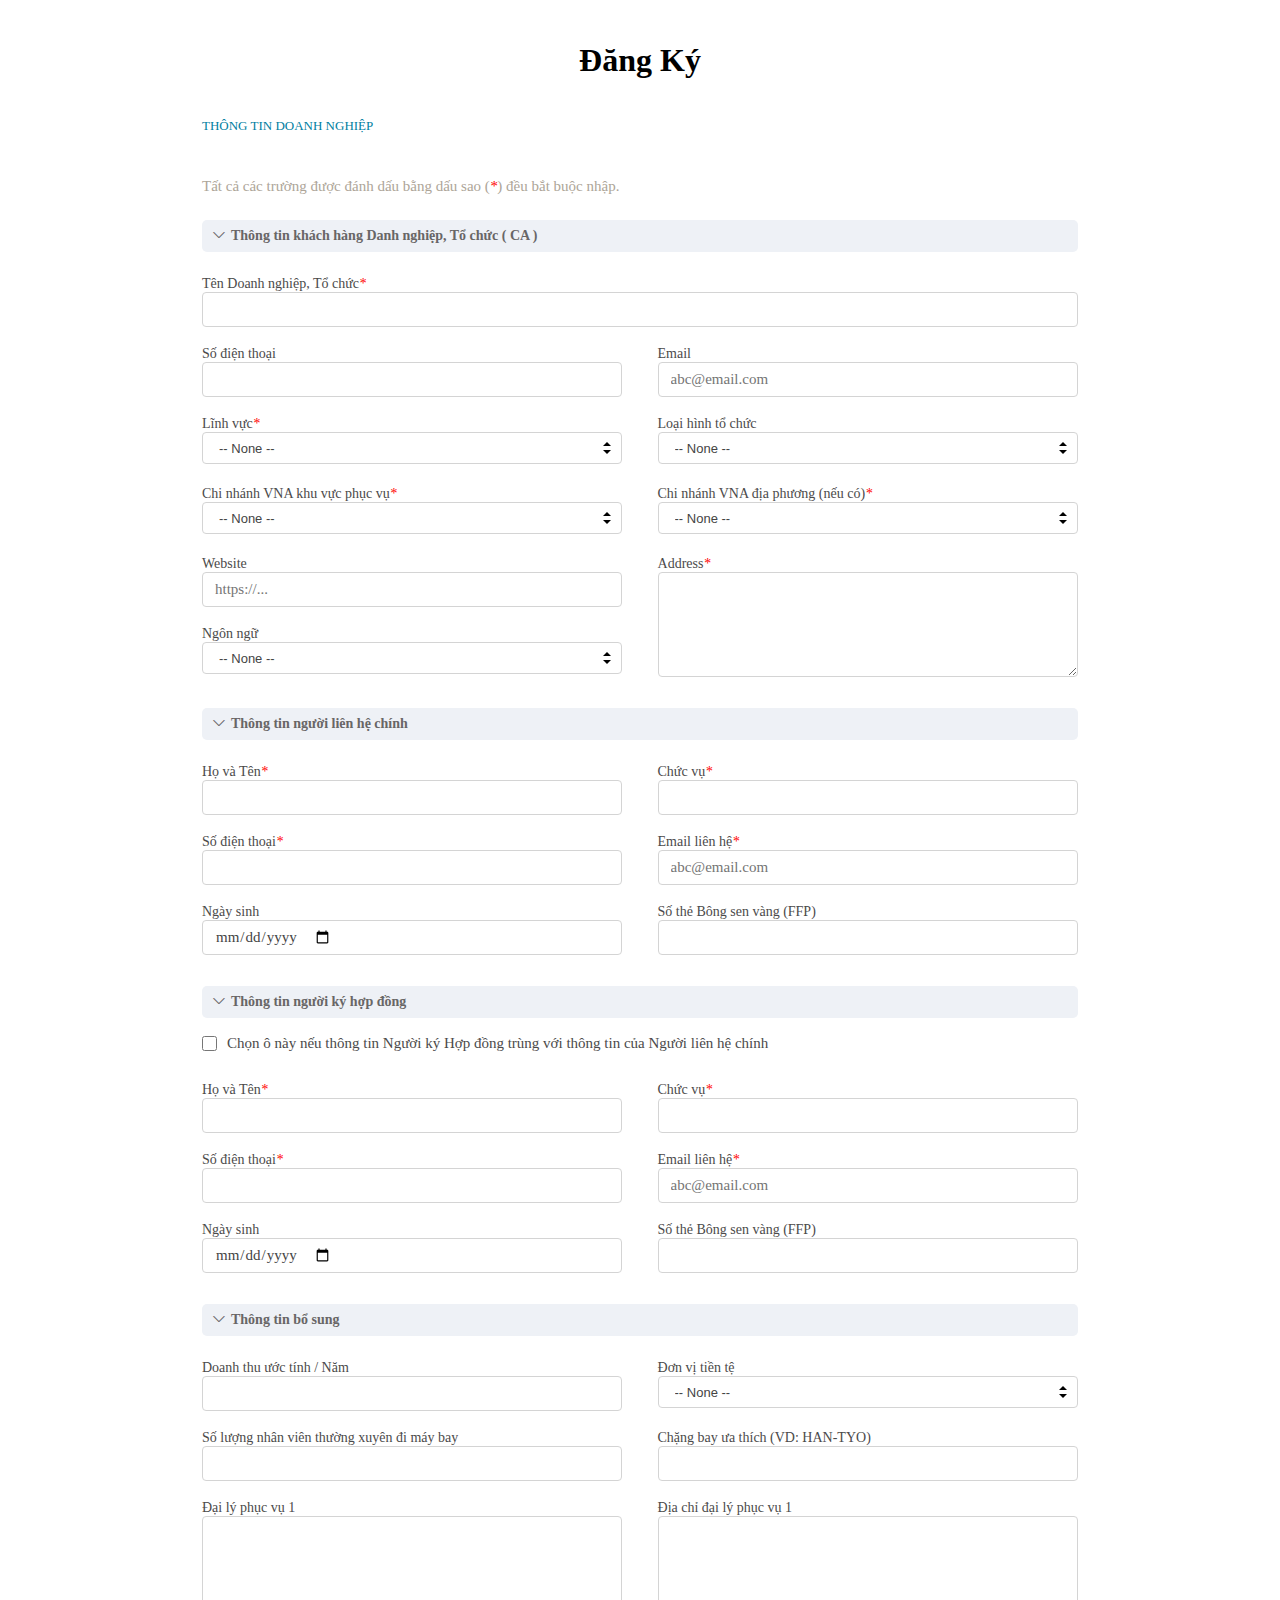
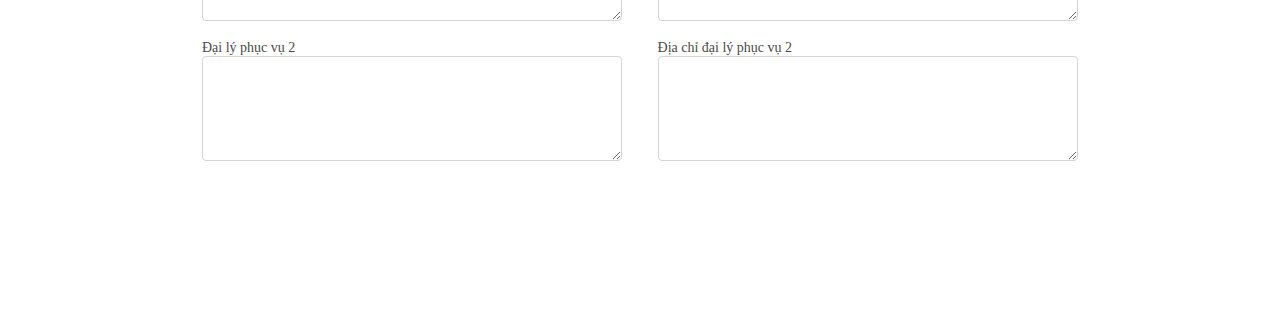
==== index.html @ 065cbe9c "dangky" ====
<!DOCTYPE html>
<html lang="en">
    <head>
        <meta charset="UTF-8">
        <meta http-equiv="X-UA-Compatible" content="IE=edge">
        <meta name="viewport" content="width=device-width, initial-scale=1.0">
        <link rel="stylesheet" href="https://cdn.jsdelivr.net/npm/bootstrap-icons@1.7.0/font/bootstrap-icons.css">
        <link rel="stylesheet" href="css/style.css">
        <link href="https://fonts.googleapis.com/css2?family=Poppins:wght@300;400;600;700;800;900&display=swap" rel="stylesheet">
        <title>Document</title>
    </head>
    <body>
        <div class="main">
        <div class="main_center">
            <div class="title">
                <h3>Đăng Ký</h3>
            </div>
            <div class="information">
                <div class="information_top">
                    <h4>THÔNG TIN DOANH NGHIỆP</h4>
                </div>
                <div class="information_bottom">
                    <div class="bottom_title">
                        <p>Tất cả các trường được đánh dấu bằng dấu sao (<i>*</i>) đều bắt buộc nhập.</p>
                    </div>
                    <div class="information_bottom_item">
                        <button id="bottom_item_button_title"><i class="bi bi-chevron-down up"></i>Thông tin khách hàng Danh nghiệp, Tổ chức ( CA )</button>
                        <div id="bottom_item_form">
                            <div class="form_row">
                                <label>Tên Doanh nghiệp, Tổ chức<i>*</i></label>
                                <input type="text" placeholder="">
                            </div>
                            <div class="form_row">
                                <label>Số điện thoại</label>
                                <input type="number" placeholder="">
                            </div>
                            <div class="form_row">
                                <label>Email</label>
                                <input type="email" placeholder="abc@email.com">
                            </div>
                            <div class="form_row">
                                <label>Lĩnh vực<i>*</i></label>
                                <div class="custum-select">
                                    <select>
                                        <option value="">-- None --</option>
                                        <option value="">Canada</option>
                                        <option value="">USA</option>
                                        <option value="">USA</option>
                                        <option value="">USA</option>
                                        <option value="">USA</option>
                                        <option value="">USA</option>
                                        <option value="">USA</option>
                                        <option value="">USA</option>
                                        <option value="">USA</option>
                                        <option value="">USA</option>
                                        <option value="">USA</option>
                                        <option value="">USA</option>
                                        <option value="">USA</option>
                                        <option value="">USA</option>
                                        <option value="">USA</option>
                                        <option value="">USA</option>
                                    </select>
                                    <span class="custum-arrow"></span>
                                </div>
                            </div>
                            <div class="form_row">
                                <label>Loại hình tổ chức</label>
                                <div class="custum-select">
                                    <select>
                                        <option value="">-- None --</option>
                                        <option value="">State budget</option>
                                        <option value="">Vietnam Enterprise</option>
                                        <option value="">Foreign Enterprise</option>
                                        <option value="">Other</option>
                                       
                                    </select>
                                    <span class="custum-arrow"></span>
                                </div>
                            </div>
                            <div class="form_row">
                                <label>Chi nhánh VNA khu vực phục vụ<i>*</i></label>
                                <div class="custum-select">
                                    <select>
                                        <option value="">-- None --</option>
                                        <option value="">Canada</option>
                                        <option value="">USA</option>
                                        <option value="">USA</option>
                                        <option value="">USA</option>
                                        <option value="">USA</option>
                                        <option value="">USA</option>
                                        <option value="">USA</option>
                                        <option value="">USA</option>
                                        <option value="">USA</option>
                                        <option value="">USA</option>
                                        <option value="">USA</option>
                                        <option value="">USA</option>
                                        <option value="">USA</option>
                                        <option value="">USA</option>
                                        <option value="">USA</option>
                                        <option value="">USA</option>
                                    </select>
                                    <span class="custum-arrow"></span>
                                </div>
                            </div>
                            <div class="form_row">
                                <label>Chi nhánh VNA địa phương (nếu có)<i>*</i></label>
                                <div class="custum-select">
                                    <select>
                                        <option value="">-- None --</option>
                                        <option value="">Chi nhánh Indonesia</option>
                                        
                                    </select>
                                    <span class="custum-arrow"></span>
                                </div>
                            </div>
                            <div class="form_row">
                                <label>Website</label>
                                <input type="text" placeholder="https://...">
                            </div>
                            <div class="form_row">
                                <label>Address<i>*</i></label>
                                <textarea name="" id="" cols="100" rows="10" placeholder=""></textarea>
                            </div>
                            <div class="form_row">
                                <label>Ngôn ngữ</label>
                                <div class="custum-select">
                                    <select>
                                        <option value="">-- None --</option>
                                        <option value="">Vietnamese</option>
                                        <option value="">English</option>
                                    </select>
                                    <span class="custum-arrow"></span>
                                </div>
                            </div>
                        </div>
                        
                    </div>


                    <div class="information_bottom_item">
                        <button id="bottom_item_button_title1"><i class="bi bi-chevron-down up1"></i>Thông tin người liên hệ chính</button>
                        <div id="bottom_item_form1">
                            <div class="form_row1">
                                <label>Họ và Tên<i>*</i></label>
                                <input type="text" placeholder="">
                            </div>
                            <div class="form_row1">
                                <label>Chức vụ<i>*</i></label>
                                <input type="text" placeholder="">
                            </div>
                            <div class="form_row1">
                                <label>Số điện thoại<i>*</i></label>
                                <input type="number" placeholder="">
                            </div>
                            
                            <div class="form_row1">
                                <label>Email liên hệ<i>*</i></label>
                                <input type="email" placeholder="abc@email.com">
                            </div>
                            <div class="form_row1">
                                <label>Ngày sinh</label>
                                <input type="date" placeholder="">
                            </div>
                            
                            <div class="form_row1">
                                <label>Số thẻ Bông sen vàng (FFP)</label>
                                <input type="number" placeholder="">
                            </div>
                            
                            
                        </div>
                        
                    </div>

                    <div class="information_bottom_item">
                        <button id="bottom_item_button_title2"><i class="bi bi-chevron-down up2"></i>Thông tin người ký hợp đồng</button>
                        <div class="form_row_checkbox">
                            <input type="checkbox" name="" id="checkbox">
                            <label for="checkbox">Chọn ô này nếu thông tin Người ký Hợp đồng trùng với thông tin của Người liên hệ chính</label>
                        </div>
                        <div id="bottom_item_form2">
                           
                            
                            <div class="form_row1">
                                <label>Họ và Tên<i>*</i></label>
                                <input type="text" placeholder="">
                            </div>
                            <div class="form_row1">
                                <label>Chức vụ<i>*</i></label>
                                <input type="text" placeholder="">
                            </div>
                            <div class="form_row1">
                                <label>Số điện thoại<i>*</i></label>
                                <input type="number" placeholder="">
                            </div>
                            
                            <div class="form_row1">
                                <label>Email liên hệ<i>*</i></label>
                                <input type="email" placeholder="abc@email.com">
                            </div>
                            <div class="form_row1">
                                <label>Ngày sinh</label>
                                <input type="date" placeholder="">
                            </div>
                            
                            <div class="form_row1">
                                <label>Số thẻ Bông sen vàng (FFP)</label>
                                <input type="number" placeholder="">
                            </div>
                            
                            
                        </div>
                        
                    </div>


                    <div class="information_bottom_item">
                        <button id="bottom_item_button_title3"><i class="bi bi-chevron-down up3"></i>Thông tin bổ sung</button>
                        <div id="bottom_item_form3">
                            <div class="form_row3">
                                <label>Doanh thu ước tính / Năm</label>
                                <input type="text" placeholder="">
                            </div>
                            <div class="form_row3">
                                <label>Đơn vị tiền tệ</label>
                                <div class="custum-select">
                                    <select>
                                        <option value="">-- None --</option>
                                        <option value="">Canada</option>
                                        <option value="">USA<3/option>
                                        <option value="">USA</option>
                                        <option value="">USA</option>
                                        <option value="">USA</option>
                                        <option value="">USA</option>
                                        <option value="">USA</option>
                                        <option value="">USA</option>
                                        <option value="">USA</option>
                                        <option value="">USA</option>
                                        <option value="">USA</option>
                                        <option value="">USA</option>
                                        <option value="">USA</option>
                                        <option value="">USA</option>
                                        <option value="">USA</option>
                                        <option value="">USA</option>
                                    </select>
                                    <span class="custum-arrow"></span>
                                </div>
                            </div>
                            <div class="form_row3">
                                <label>Số lượng nhân viên thường xuyên đi máy bay</label>
                                <input type="text" placeholder="">
                            </div>
                            <div class="form_row3">
                                <label>Chặng bay ưa thích (VD: HAN-TYO)</label>
                                <input type="text" placeholder="">
                            </div>
                            <div class="form_row3">
                                <label>Đại lý phục vụ 1</label>
                                <textarea name="" id="" cols="100" rows="10" placeholder=""></textarea>
                            </div>
                            <div class="form_row3">
                                <label>Địa chỉ đại lý phục vụ 1</label>
                                <textarea name="" id="" cols="100" rows="10" placeholder=""></textarea>
                            </div>
                            <div class="form_row3">
                                <label>Đại lý phục vụ 2</label>
                                <textarea name="" id="" cols="100" rows="10" placeholder=""></textarea>
                            </div>
                            <div class="form_row3">
                                <label>Địa chỉ đại lý phục vụ 2</label>
                                <textarea name="" id="" cols="100" rows="10" placeholder=""></textarea>
                            </div>
                            
                        </div>
                        
                    </div>

                    
                    
                </div>
            </div>
        </div>
        <script src="js.js"></script>
    </body>
</html>
---- css/style.css ----
* {
  padding: 0px;
  margin: 0px;
  box-sizing: border-box;
  scroll-behavior: smooth;
}

.main {
  width: 100%;
  height: auto;
  margin-bottom: 200px;
}
.main_center {
  max-width: 940px;
  height: auto;
  margin: auto;
}
.main_center .title {
  width: 100%;
  height: 80px;
  padding: 16px;
  display: flex;
  justify-content: center;
  align-items: center;
  margin-top: 20px;
}
.main_center .title h3 {
  font-size: 32px;
  font-family: "Courgette", cursive;
}
.main_center .information {
  width: 100%;
  height: auto;
  padding: 16px;
}
.main_center .information_top {
  width: 100%;
  height: 20px;
  line-height: 20px;
  padding: 0px 16px;
}
.main_center .information_top h4 {
  font-size: 13px;
  color: #007ea1;
  font-weight: 400;
}
.main_center .information_bottom .bottom_title {
  width: 100%;
  height: 20px;
  line-height: 20px;
  padding: 0px 16px;
  margin-top: 40px;
}
.main_center .information_bottom .bottom_title p {
  font-size: 15px;
  color: #ada598;
}
.main_center .information_bottom .bottom_title p i {
  color: red;
}

.information_bottom_item {
  max-width: 100%;
  height: auto;
  padding: 24px 16px 0px 16px;
}
.information_bottom_item #bottom_item_button_title,
.information_bottom_item #bottom_item_button_title1,
.information_bottom_item #bottom_item_button_title2,
.information_bottom_item #bottom_item_button_title3 {
  width: 100%;
  height: 32px;
  text-align: left;
  padding: 0px 10px;
  display: flex;
  align-items: center;
  border: none;
  border-radius: 5px;
  font-family: OpenSans-Semibold;
  color: #686666;
  font-size: 14px;
  font-weight: 600;
  background-color: #eef1f6;
  cursor: pointer;
}
.information_bottom_item #bottom_item_button_title i,
.information_bottom_item #bottom_item_button_title1 i,
.information_bottom_item #bottom_item_button_title2 i,
.information_bottom_item #bottom_item_button_title3 i {
  margin-right: 5px;
}
.information_bottom_item .form_row_checkbox {
  width: 100%;
  height: 30px;
  display: flex;
  align-items: center;
  margin-top: 10px;
}
.information_bottom_item .form_row_checkbox #checkbox {
  width: 15px;
  height: 15px;
  float: left;
  margin-right: 10px;
}
.information_bottom_item .form_row_checkbox label {
  font-size: 15px;
  font-family: OpenSans-Regular;
  color: #4b4a4a;
}
.information_bottom_item #bottom_item_form,
.information_bottom_item #bottom_item_form1,
.information_bottom_item #bottom_item_form2,
.information_bottom_item #bottom_item_form3 {
  width: 100%;
  height: auto;
  padding-top: 12px;
  display: flex;
  justify-content: space-between;
  align-items: center;
  flex-wrap: wrap;
}
.information_bottom_item #bottom_item_form .form_row, .information_bottom_item #bottom_item_form .form_row1, .information_bottom_item #bottom_item_form .form_row3,
.information_bottom_item #bottom_item_form1 .form_row,
.information_bottom_item #bottom_item_form1 .form_row1,
.information_bottom_item #bottom_item_form1 .form_row3,
.information_bottom_item #bottom_item_form2 .form_row,
.information_bottom_item #bottom_item_form2 .form_row1,
.information_bottom_item #bottom_item_form2 .form_row3,
.information_bottom_item #bottom_item_form3 .form_row,
.information_bottom_item #bottom_item_form3 .form_row1,
.information_bottom_item #bottom_item_form3 .form_row3 {
  width: 48%;
  height: 70px;
  padding-top: 10px;
}
.information_bottom_item #bottom_item_form .form_row label, .information_bottom_item #bottom_item_form .form_row1 label, .information_bottom_item #bottom_item_form .form_row3 label,
.information_bottom_item #bottom_item_form1 .form_row label,
.information_bottom_item #bottom_item_form1 .form_row1 label,
.information_bottom_item #bottom_item_form1 .form_row3 label,
.information_bottom_item #bottom_item_form2 .form_row label,
.information_bottom_item #bottom_item_form2 .form_row1 label,
.information_bottom_item #bottom_item_form2 .form_row3 label,
.information_bottom_item #bottom_item_form3 .form_row label,
.information_bottom_item #bottom_item_form3 .form_row1 label,
.information_bottom_item #bottom_item_form3 .form_row3 label {
  width: 100%;
  display: block;
  height: 20px;
  font-size: 14px;
  font-family: OpenSans-Regular;
  color: #4b4a4a;
  display: inline;
}
.information_bottom_item #bottom_item_form .form_row label i, .information_bottom_item #bottom_item_form .form_row1 label i, .information_bottom_item #bottom_item_form .form_row3 label i,
.information_bottom_item #bottom_item_form1 .form_row label i,
.information_bottom_item #bottom_item_form1 .form_row1 label i,
.information_bottom_item #bottom_item_form1 .form_row3 label i,
.information_bottom_item #bottom_item_form2 .form_row label i,
.information_bottom_item #bottom_item_form2 .form_row1 label i,
.information_bottom_item #bottom_item_form2 .form_row3 label i,
.information_bottom_item #bottom_item_form3 .form_row label i,
.information_bottom_item #bottom_item_form3 .form_row1 label i,
.information_bottom_item #bottom_item_form3 .form_row3 label i {
  color: red;
}
.information_bottom_item #bottom_item_form .form_row input, .information_bottom_item #bottom_item_form .form_row1 input, .information_bottom_item #bottom_item_form .form_row3 input,
.information_bottom_item #bottom_item_form1 .form_row input,
.information_bottom_item #bottom_item_form1 .form_row1 input,
.information_bottom_item #bottom_item_form1 .form_row3 input,
.information_bottom_item #bottom_item_form2 .form_row input,
.information_bottom_item #bottom_item_form2 .form_row1 input,
.information_bottom_item #bottom_item_form2 .form_row3 input,
.information_bottom_item #bottom_item_form3 .form_row input,
.information_bottom_item #bottom_item_form3 .form_row1 input,
.information_bottom_item #bottom_item_form3 .form_row3 input {
  width: 100%;
  display: block;
  height: 35px;
  border-radius: 4px;
  border: 1px solid #d4d4d4;
  color: #444444;
  font-family: OpenSans-Regular;
  font-size: 15px;
  padding: 0px 16px 0px 12px;
  display: flex;
  align-items: center;
  outline: none;
  -webkit-transition: 0.5s;
  transition: 0.5s;
}
.information_bottom_item #bottom_item_form .form_row input:nth-child(1), .information_bottom_item #bottom_item_form .form_row1 input:nth-child(1), .information_bottom_item #bottom_item_form .form_row3 input:nth-child(1),
.information_bottom_item #bottom_item_form1 .form_row input:nth-child(1),
.information_bottom_item #bottom_item_form1 .form_row1 input:nth-child(1),
.information_bottom_item #bottom_item_form1 .form_row3 input:nth-child(1),
.information_bottom_item #bottom_item_form2 .form_row input:nth-child(1),
.information_bottom_item #bottom_item_form2 .form_row1 input:nth-child(1),
.information_bottom_item #bottom_item_form2 .form_row3 input:nth-child(1),
.information_bottom_item #bottom_item_form3 .form_row input:nth-child(1),
.information_bottom_item #bottom_item_form3 .form_row1 input:nth-child(1),
.information_bottom_item #bottom_item_form3 .form_row3 input:nth-child(1) {
  width: 100%;
}
.information_bottom_item #bottom_item_form .form_row select, .information_bottom_item #bottom_item_form .form_row1 select, .information_bottom_item #bottom_item_form .form_row3 select,
.information_bottom_item #bottom_item_form1 .form_row select,
.information_bottom_item #bottom_item_form1 .form_row1 select,
.information_bottom_item #bottom_item_form1 .form_row3 select,
.information_bottom_item #bottom_item_form2 .form_row select,
.information_bottom_item #bottom_item_form2 .form_row1 select,
.information_bottom_item #bottom_item_form2 .form_row3 select,
.information_bottom_item #bottom_item_form3 .form_row select,
.information_bottom_item #bottom_item_form3 .form_row1 select,
.information_bottom_item #bottom_item_form3 .form_row3 select {
  border-radius: 4px;
  width: 100%;
  height: 32px;
  background-color: white;
  display: inline-block;
  outline: 0;
  border: 1px solid #d4d4d4;
  padding: 0px 16px 0px 12px;
  font-size: 13px;
  color: #444444;
}
.information_bottom_item #bottom_item_form .form_row input:focus, .information_bottom_item #bottom_item_form .form_row textarea:focus, .information_bottom_item #bottom_item_form .form_row1 input:focus, .information_bottom_item #bottom_item_form .form_row1 textarea:focus, .information_bottom_item #bottom_item_form .form_row3 input:focus, .information_bottom_item #bottom_item_form .form_row3 textarea:focus,
.information_bottom_item #bottom_item_form1 .form_row input:focus,
.information_bottom_item #bottom_item_form1 .form_row textarea:focus,
.information_bottom_item #bottom_item_form1 .form_row1 input:focus,
.information_bottom_item #bottom_item_form1 .form_row1 textarea:focus,
.information_bottom_item #bottom_item_form1 .form_row3 input:focus,
.information_bottom_item #bottom_item_form1 .form_row3 textarea:focus,
.information_bottom_item #bottom_item_form2 .form_row input:focus,
.information_bottom_item #bottom_item_form2 .form_row textarea:focus,
.information_bottom_item #bottom_item_form2 .form_row1 input:focus,
.information_bottom_item #bottom_item_form2 .form_row1 textarea:focus,
.information_bottom_item #bottom_item_form2 .form_row3 input:focus,
.information_bottom_item #bottom_item_form2 .form_row3 textarea:focus,
.information_bottom_item #bottom_item_form3 .form_row input:focus,
.information_bottom_item #bottom_item_form3 .form_row textarea:focus,
.information_bottom_item #bottom_item_form3 .form_row1 input:focus,
.information_bottom_item #bottom_item_form3 .form_row1 textarea:focus,
.information_bottom_item #bottom_item_form3 .form_row3 input:focus,
.information_bottom_item #bottom_item_form3 .form_row3 textarea:focus {
  border: 1px solid #1e90ff;
}
.information_bottom_item #bottom_item_form .form_row select:focus, .information_bottom_item #bottom_item_form .form_row textarea:focus, .information_bottom_item #bottom_item_form .form_row1 select:focus, .information_bottom_item #bottom_item_form .form_row1 textarea:focus, .information_bottom_item #bottom_item_form .form_row3 select:focus, .information_bottom_item #bottom_item_form .form_row3 textarea:focus,
.information_bottom_item #bottom_item_form1 .form_row select:focus,
.information_bottom_item #bottom_item_form1 .form_row textarea:focus,
.information_bottom_item #bottom_item_form1 .form_row1 select:focus,
.information_bottom_item #bottom_item_form1 .form_row1 textarea:focus,
.information_bottom_item #bottom_item_form1 .form_row3 select:focus,
.information_bottom_item #bottom_item_form1 .form_row3 textarea:focus,
.information_bottom_item #bottom_item_form2 .form_row select:focus,
.information_bottom_item #bottom_item_form2 .form_row textarea:focus,
.information_bottom_item #bottom_item_form2 .form_row1 select:focus,
.information_bottom_item #bottom_item_form2 .form_row1 textarea:focus,
.information_bottom_item #bottom_item_form2 .form_row3 select:focus,
.information_bottom_item #bottom_item_form2 .form_row3 textarea:focus,
.information_bottom_item #bottom_item_form3 .form_row select:focus,
.information_bottom_item #bottom_item_form3 .form_row textarea:focus,
.information_bottom_item #bottom_item_form3 .form_row1 select:focus,
.information_bottom_item #bottom_item_form3 .form_row1 textarea:focus,
.information_bottom_item #bottom_item_form3 .form_row3 select:focus,
.information_bottom_item #bottom_item_form3 .form_row3 textarea:focus {
  border: 1px solid #1e90ff;
  box-shadow: 0px 0px 5px 0px #1e90ff;
}
.information_bottom_item #bottom_item_form .form_row .custum-select, .information_bottom_item #bottom_item_form .form_row1 .custum-select, .information_bottom_item #bottom_item_form .form_row3 .custum-select,
.information_bottom_item #bottom_item_form1 .form_row .custum-select,
.information_bottom_item #bottom_item_form1 .form_row1 .custum-select,
.information_bottom_item #bottom_item_form1 .form_row3 .custum-select,
.information_bottom_item #bottom_item_form2 .form_row .custum-select,
.information_bottom_item #bottom_item_form2 .form_row1 .custum-select,
.information_bottom_item #bottom_item_form2 .form_row3 .custum-select,
.information_bottom_item #bottom_item_form3 .form_row .custum-select,
.information_bottom_item #bottom_item_form3 .form_row1 .custum-select,
.information_bottom_item #bottom_item_form3 .form_row3 .custum-select {
  position: relative;
}
.information_bottom_item #bottom_item_form .form_row .custum-arrow, .information_bottom_item #bottom_item_form .form_row1 .custum-arrow, .information_bottom_item #bottom_item_form .form_row3 .custum-arrow,
.information_bottom_item #bottom_item_form1 .form_row .custum-arrow,
.information_bottom_item #bottom_item_form1 .form_row1 .custum-arrow,
.information_bottom_item #bottom_item_form1 .form_row3 .custum-arrow,
.information_bottom_item #bottom_item_form2 .form_row .custum-arrow,
.information_bottom_item #bottom_item_form2 .form_row1 .custum-arrow,
.information_bottom_item #bottom_item_form2 .form_row3 .custum-arrow,
.information_bottom_item #bottom_item_form3 .form_row .custum-arrow,
.information_bottom_item #bottom_item_form3 .form_row1 .custum-arrow,
.information_bottom_item #bottom_item_form3 .form_row3 .custum-arrow {
  display: block;
  top: 0;
  right: 0;
  position: absolute;
  background-color: white;
  width: 25px;
  height: 80%;
  margin-top: 3px;
  margin-right: 3px;
  pointer-events: none;
}
.information_bottom_item #bottom_item_form .form_row .custum-arrow::before,
.information_bottom_item #bottom_item_form .form_row .custum-arrow::after, .information_bottom_item #bottom_item_form .form_row1 .custum-arrow::before,
.information_bottom_item #bottom_item_form .form_row1 .custum-arrow::after, .information_bottom_item #bottom_item_form .form_row3 .custum-arrow::before,
.information_bottom_item #bottom_item_form .form_row3 .custum-arrow::after,
.information_bottom_item #bottom_item_form1 .form_row .custum-arrow::before,
.information_bottom_item #bottom_item_form1 .form_row .custum-arrow::after,
.information_bottom_item #bottom_item_form1 .form_row1 .custum-arrow::before,
.information_bottom_item #bottom_item_form1 .form_row1 .custum-arrow::after,
.information_bottom_item #bottom_item_form1 .form_row3 .custum-arrow::before,
.information_bottom_item #bottom_item_form1 .form_row3 .custum-arrow::after,
.information_bottom_item #bottom_item_form2 .form_row .custum-arrow::before,
.information_bottom_item #bottom_item_form2 .form_row .custum-arrow::after,
.information_bottom_item #bottom_item_form2 .form_row1 .custum-arrow::before,
.information_bottom_item #bottom_item_form2 .form_row1 .custum-arrow::after,
.information_bottom_item #bottom_item_form2 .form_row3 .custum-arrow::before,
.information_bottom_item #bottom_item_form2 .form_row3 .custum-arrow::after,
.information_bottom_item #bottom_item_form3 .form_row .custum-arrow::before,
.information_bottom_item #bottom_item_form3 .form_row .custum-arrow::after,
.information_bottom_item #bottom_item_form3 .form_row1 .custum-arrow::before,
.information_bottom_item #bottom_item_form3 .form_row1 .custum-arrow::after,
.information_bottom_item #bottom_item_form3 .form_row3 .custum-arrow::before,
.information_bottom_item #bottom_item_form3 .form_row3 .custum-arrow::after {
  --size: 4px;
  content: "";
  position: absolute;
  width: 0;
  height: 0;
  left: 50%;
  top: 50%;
  transform: translate(-50%, -50%);
}
.information_bottom_item #bottom_item_form .form_row .custum-arrow::before, .information_bottom_item #bottom_item_form .form_row1 .custum-arrow::before, .information_bottom_item #bottom_item_form .form_row3 .custum-arrow::before,
.information_bottom_item #bottom_item_form1 .form_row .custum-arrow::before,
.information_bottom_item #bottom_item_form1 .form_row1 .custum-arrow::before,
.information_bottom_item #bottom_item_form1 .form_row3 .custum-arrow::before,
.information_bottom_item #bottom_item_form2 .form_row .custum-arrow::before,
.information_bottom_item #bottom_item_form2 .form_row1 .custum-arrow::before,
.information_bottom_item #bottom_item_form2 .form_row3 .custum-arrow::before,
.information_bottom_item #bottom_item_form3 .form_row .custum-arrow::before,
.information_bottom_item #bottom_item_form3 .form_row1 .custum-arrow::before,
.information_bottom_item #bottom_item_form3 .form_row3 .custum-arrow::before {
  border-left: var(--size) solid transparent;
  border-right: var(--size) solid transparent;
  border-bottom: var(--size) solid black;
  top: 35%;
}
.information_bottom_item #bottom_item_form .form_row .custum-arrow::after, .information_bottom_item #bottom_item_form .form_row1 .custum-arrow::after, .information_bottom_item #bottom_item_form .form_row3 .custum-arrow::after,
.information_bottom_item #bottom_item_form1 .form_row .custum-arrow::after,
.information_bottom_item #bottom_item_form1 .form_row1 .custum-arrow::after,
.information_bottom_item #bottom_item_form1 .form_row3 .custum-arrow::after,
.information_bottom_item #bottom_item_form2 .form_row .custum-arrow::after,
.information_bottom_item #bottom_item_form2 .form_row1 .custum-arrow::after,
.information_bottom_item #bottom_item_form2 .form_row3 .custum-arrow::after,
.information_bottom_item #bottom_item_form3 .form_row .custum-arrow::after,
.information_bottom_item #bottom_item_form3 .form_row1 .custum-arrow::after,
.information_bottom_item #bottom_item_form3 .form_row3 .custum-arrow::after {
  border-left: var(--size) solid transparent;
  border-right: var(--size) solid transparent;
  border-top: var(--size) solid black;
  top: 65%;
}
.information_bottom_item #bottom_item_form .form_row textarea, .information_bottom_item #bottom_item_form .form_row1 textarea, .information_bottom_item #bottom_item_form .form_row3 textarea,
.information_bottom_item #bottom_item_form1 .form_row textarea,
.information_bottom_item #bottom_item_form1 .form_row1 textarea,
.information_bottom_item #bottom_item_form1 .form_row3 textarea,
.information_bottom_item #bottom_item_form2 .form_row textarea,
.information_bottom_item #bottom_item_form2 .form_row1 textarea,
.information_bottom_item #bottom_item_form2 .form_row3 textarea,
.information_bottom_item #bottom_item_form3 .form_row textarea,
.information_bottom_item #bottom_item_form3 .form_row1 textarea,
.information_bottom_item #bottom_item_form3 .form_row3 textarea {
  width: 100%;
  height: 105px;
  border-radius: 4px;
  border: 1px solid #d4d4d4;
  color: #222222;
  font-family: OpenSans-Regular;
  font-size: 13px;
  padding: 16px 16px 0px 12px;
  outline: none;
  -webkit-transition: 0.5s;
  transition: 0.5s;
}
.information_bottom_item #bottom_item_form .form_row:nth-child(1),
.information_bottom_item #bottom_item_form1 .form_row:nth-child(1),
.information_bottom_item #bottom_item_form2 .form_row:nth-child(1),
.information_bottom_item #bottom_item_form3 .form_row:nth-child(1) {
  width: 100%;
}
.information_bottom_item #bottom_item_form .form_row3:nth-child(5), .information_bottom_item #bottom_item_form .form_row3:nth-child(6),
.information_bottom_item #bottom_item_form1 .form_row3:nth-child(5),
.information_bottom_item #bottom_item_form1 .form_row3:nth-child(6),
.information_bottom_item #bottom_item_form2 .form_row3:nth-child(5),
.information_bottom_item #bottom_item_form2 .form_row3:nth-child(6),
.information_bottom_item #bottom_item_form3 .form_row3:nth-child(5),
.information_bottom_item #bottom_item_form3 .form_row3:nth-child(6) {
  margin-bottom: 70px;
}

@media screen and (max-width: 939px) {
  .main_center {
    max-width: 800px;
  }
}
@media screen and (max-width: 820px) {
  .information_bottom_item #bottom_item_form .form_row,
.information_bottom_item #bottom_item_form .form_row1,
.information_bottom_item #bottom_item_form .form_row3,
.information_bottom_item #bottom_item_form1 .form_row,
.information_bottom_item #bottom_item_form1 .form_row1,
.information_bottom_item #bottom_item_form1 .form_row3,
.information_bottom_item #bottom_item_form2 .form_row,
.information_bottom_item #bottom_item_form2 .form_row1,
.information_bottom_item #bottom_item_form2 .form_row3,
.information_bottom_item #bottom_item_form3 .form_row,
.information_bottom_item #bottom_item_form3 .form_row1,
.information_bottom_item #bottom_item_form3 .form_row3 {
    width: 100%;
    height: 70px;
    padding-top: 10px;
  }

  .information_bottom_item #bottom_item_form .form_row:nth-child(9) {
    height: 140px;
  }

  .main_center {
    max-width: 720px;
  }

  .information_bottom_item #bottom_item_form3 .form_row3:nth-child(7) {
    height: 140px;
  }
}
@media screen and (max-width: 620px) {
  .main_center {
    max-width: 620px;
  }
}
@media screen and (max-width: 429px) {
  .information_bottom_item #bottom_item_button_title,
.information_bottom_item #bottom_item_button_title1,
.information_bottom_item #bottom_item_button_title2,
.information_bottom_item #bottom_item_button_title3 {
    font-size: 12px;
    font-weight: 600;
  }

  .information_bottom_item #bottom_item_form .form_row label,
.information_bottom_item #bottom_item_form .form_row1 label,
.information_bottom_item #bottom_item_form .form_row3 label,
.information_bottom_item #bottom_item_form1 .form_row label,
.information_bottom_item #bottom_item_form1 .form_row1 label,
.information_bottom_item #bottom_item_form1 .form_row3 label,
.information_bottom_item #bottom_item_form2 .form_row label,
.information_bottom_item #bottom_item_form2 .form_row1 label,
.information_bottom_item #bottom_item_form2 .form_row3 label,
.information_bottom_item #bottom_item_form3 .form_row label,
.information_bottom_item #bottom_item_form3 .form_row1 label,
.information_bottom_item #bottom_item_form3 .form_row3 label {
    font-size: 12px;
  }

  .information_bottom_item #bottom_item_form .form_row select, .information_bottom_item #bottom_item_form .form_row1 select, .information_bottom_item #bottom_item_form .form_row3 select, .information_bottom_item #bottom_item_form1 .form_row select, .information_bottom_item #bottom_item_form1 .form_row1 select, .information_bottom_item #bottom_item_form1 .form_row3 select, .information_bottom_item #bottom_item_form2 .form_row select, .information_bottom_item #bottom_item_form2 .form_row1 select, .information_bottom_item #bottom_item_form2 .form_row3 select, .information_bottom_item #bottom_item_form3 .form_row select, .information_bottom_item #bottom_item_form3 .form_row1 select, .information_bottom_item #bottom_item_form3 .form_row3 select {
    font-size: 12px;
  }

  .information_bottom_item #bottom_item_form .form_row input, .information_bottom_item #bottom_item_form .form_row1 input, .information_bottom_item #bottom_item_form .form_row3 input, .information_bottom_item #bottom_item_form1 .form_row input, .information_bottom_item #bottom_item_form1 .form_row1 input, .information_bottom_item #bottom_item_form1 .form_row3 input, .information_bottom_item #bottom_item_form2 .form_row input, .information_bottom_item #bottom_item_form2 .form_row1 input, .information_bottom_item #bottom_item_form2 .form_row3 input, .information_bottom_item #bottom_item_form3 .form_row input, .information_bottom_item #bottom_item_form3 .form_row1 input, .information_bottom_item #bottom_item_form3 .form_row3 input {
    font-size: 12px;
  }

  .main_center .information_bottom .bottom_title {
    margin-top: 20px;
  }

  .information_bottom_item .form_row_checkbox label {
    font-size: 12px;
  }

  .main_center .information_bottom .bottom_title p {
    font-size: 13px;
  }

  .main_center .title h3 {
    font-size: 24px;
  }
}

/*# sourceMappingURL=style.css.map */
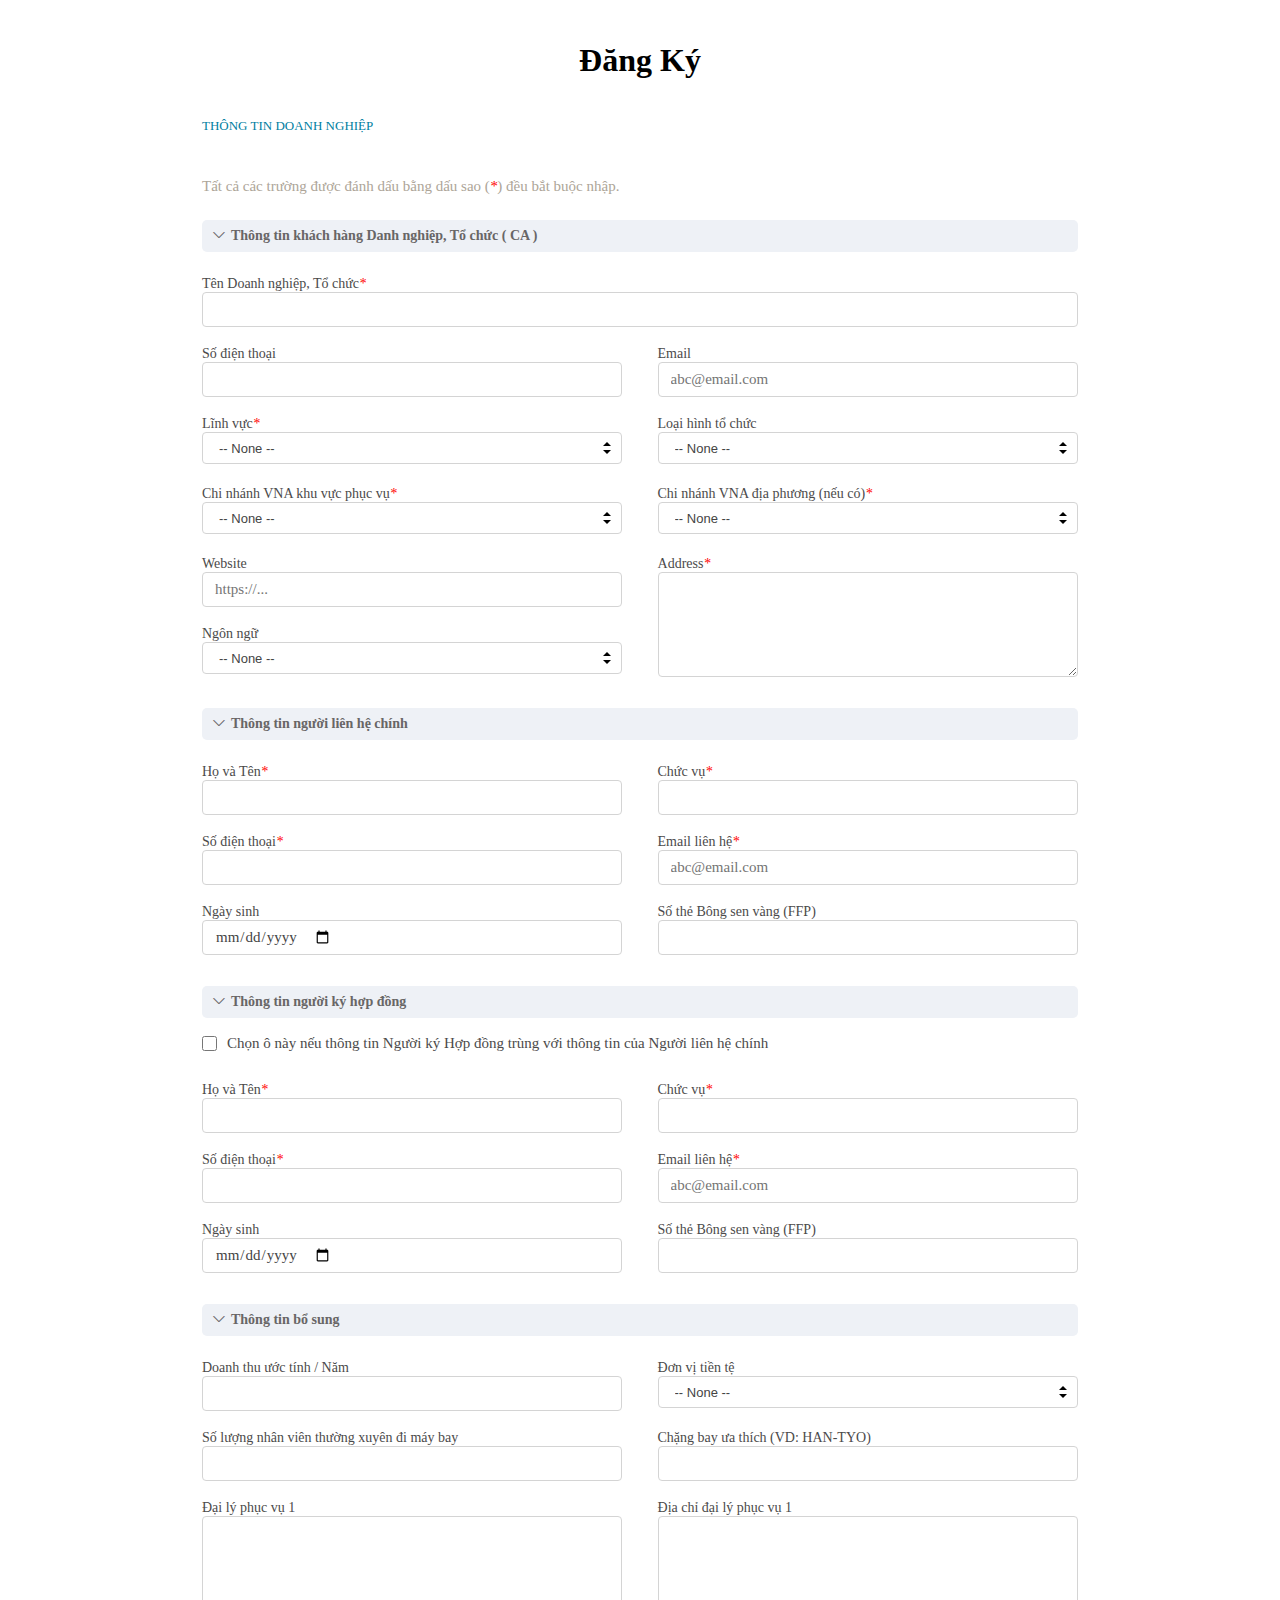
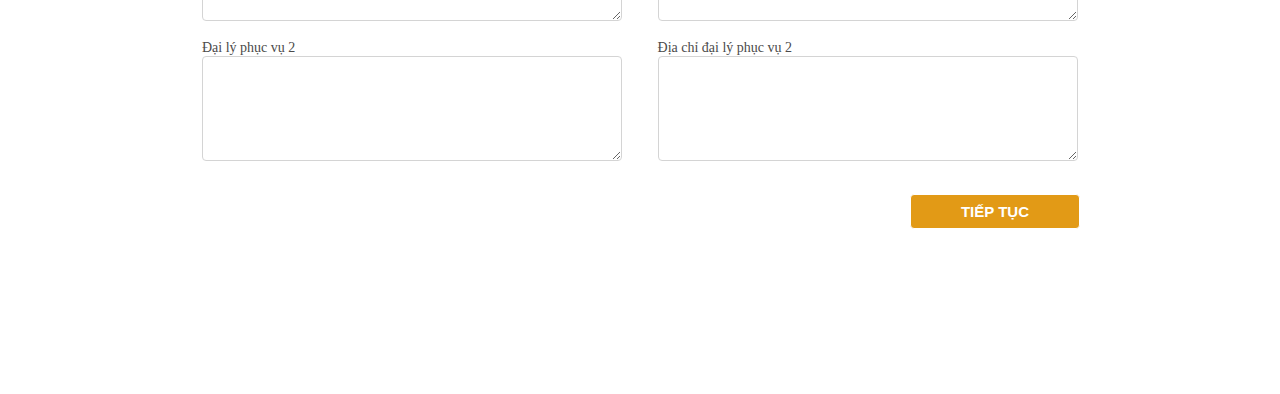
==== commit cbc9f626: "dfg" ====
--- a/index.html
+++ b/index.html
@@ -7,6 +7,10 @@
         <link rel="stylesheet" href="https://cdn.jsdelivr.net/npm/bootstrap-icons@1.7.0/font/bootstrap-icons.css">
         <link rel="stylesheet" href="css/style.css">
         <link href="https://fonts.googleapis.com/css2?family=Poppins:wght@300;400;600;700;800;900&display=swap" rel="stylesheet">
+        <link rel="preconnect" href="https://fonts.googleapis.com">
+        <link rel="preconnect" href="https://fonts.gstatic.com" crossorigin>
+
+
         <title>Document</title>
     </head>
     <body>
@@ -43,22 +47,38 @@
                                 <div class="custum-select">
                                     <select>
                                         <option value="">-- None --</option>
-                                        <option value="">Canada</option>
-                                        <option value="">USA</option>
-                                        <option value="">USA</option>
-                                        <option value="">USA</option>
-                                        <option value="">USA</option>
-                                        <option value="">USA</option>
-                                        <option value="">USA</option>
-                                        <option value="">USA</option>
-                                        <option value="">USA</option>
-                                        <option value="">USA</option>
-                                        <option value="">USA</option>
-                                        <option value="">USA</option>
-                                        <option value="">USA</option>
-                                        <option value="">USA</option>
-                                        <option value="">USA</option>
-                                        <option value="">USA</option>
+                                        <option value="">Agriculture</option>
+                                        <option value="">Apparel</option>
+                                        <option value="">Banking</option>
+                                        <option value="">Biotechnology</option>
+                                        <option value="">Chemicals</option>
+                                        <option value="">Communications</option>
+                                        <option value="">Construction</option>
+                                        <option value="">Consulting</option>
+                                        <option value="">Education</option>
+                                        <option value="">Electronics</option>
+                                        <option value="">Energy</option>
+                                        <option value="">Engineering</option>
+                                        <option value="">Entertainment</option>
+                                        <option value="">Environmental</option>
+                                        <option value="">Finance</option>
+                                        <option value="">Food & Beverage</option>
+                                        <option value="">Government</option>
+                                        <option value="">Healthcare</option>
+                                        <option value="">Hospitality</option>
+                                        <option value="">Insurance</option>
+                                        <option value="">Machinery</option>
+                                        <option value="">Manufacturing</option>
+                                        <option value="">Media</option>
+                                        <option value="">Not For Profit</option>
+                                        <option value="">Other</option>
+                                        <option value="">Recreation</option>
+                                        <option value="">Retail</option>
+                                        <option value="">Shipping</option>
+                                        <option value="">Technology</option>
+                                        <option value="">Telecommunications</option>
+                                        <option value="">Transportation</option>
+                                        <option value="">Utilities</option>
                                     </select>
                                     <span class="custum-arrow"></span>
                                 </div>
@@ -136,7 +156,6 @@
                         
                     </div>
 
-
                     <div class="information_bottom_item">
                         <button id="bottom_item_button_title1"><i class="bi bi-chevron-down up1"></i>Thông tin người liên hệ chính</button>
                         <div id="bottom_item_form1">
@@ -213,7 +232,6 @@
                         
                     </div>
 
-
                     <div class="information_bottom_item">
                         <button id="bottom_item_button_title3"><i class="bi bi-chevron-down up3"></i>Thông tin bổ sung</button>
                         <div id="bottom_item_form3">
@@ -274,11 +292,11 @@
                         </div>
                         
                     </div>
-
-                    
-                    
                 </div>
             </div>
+            <button class="button_next">
+                <a href="#">TIẾP TỤC</a>
+            </button>
         </div>
         <script src="js.js"></script>
     </body>
--- a/css/style.css
+++ b/css/style.css
@@ -26,7 +26,7 @@
 }
 .main_center .title h3 {
   font-size: 32px;
-  font-family: "Courgette", cursive;
+  font-family: "Crimson Text", serif;
 }
 .main_center .information {
   width: 100%;
@@ -57,6 +57,33 @@
 }
 .main_center .information_bottom .bottom_title p i {
   color: red;
+}
+.main_center .button_next {
+  width: 170px;
+  height: 35px;
+  display: flex;
+  justify-content: center;
+  align-items: center;
+  background-color: #e29a16;
+  border: 1.5px solid #ffffff;
+  border-radius: 4px;
+  float: right;
+  margin-right: 30px;
+  outline: none;
+}
+.main_center .button_next a {
+  text-decoration: none;
+  font-weight: bold;
+  color: white;
+  font-size: 15px;
+}
+.main_center .button_next:hover {
+  background-color: white;
+  border: 1.5px solid #e29a16;
+  transition: 0.2s linear;
+}
+.main_center .button_next:hover > a {
+  color: #e29a16;
 }
 
 .information_bottom_item {
@@ -220,6 +247,7 @@
   padding: 0px 16px 0px 12px;
   font-size: 13px;
   color: #444444;
+  cursor: pointer;
 }
 .information_bottom_item #bottom_item_form .form_row input:focus, .information_bottom_item #bottom_item_form .form_row textarea:focus, .information_bottom_item #bottom_item_form .form_row1 input:focus, .information_bottom_item #bottom_item_form .form_row1 textarea:focus, .information_bottom_item #bottom_item_form .form_row3 input:focus, .information_bottom_item #bottom_item_form .form_row3 textarea:focus,
 .information_bottom_item #bottom_item_form1 .form_row input:focus,
@@ -395,6 +423,15 @@
 .information_bottom_item #bottom_item_form3 .form_row3:nth-child(6) {
   margin-bottom: 70px;
 }
+.information_bottom_item #bottom_item_form .form_row3:nth-child(7), .information_bottom_item #bottom_item_form .form_row3:nth-child(8),
+.information_bottom_item #bottom_item_form1 .form_row3:nth-child(7),
+.information_bottom_item #bottom_item_form1 .form_row3:nth-child(8),
+.information_bottom_item #bottom_item_form2 .form_row3:nth-child(7),
+.information_bottom_item #bottom_item_form2 .form_row3:nth-child(8),
+.information_bottom_item #bottom_item_form3 .form_row3:nth-child(7),
+.information_bottom_item #bottom_item_form3 .form_row3:nth-child(8) {
+  height: 150px;
+}
 
 @media screen and (max-width: 939px) {
   .main_center {
@@ -483,6 +520,14 @@
   .main_center .title h3 {
     font-size: 24px;
   }
+
+  .main_center .button_next {
+    width: 120px;
+    height: 30px;
+  }
+  .main_center .button_next a {
+    font-size: 12px;
+  }
 }
 
 /*# sourceMappingURL=style.css.map */
